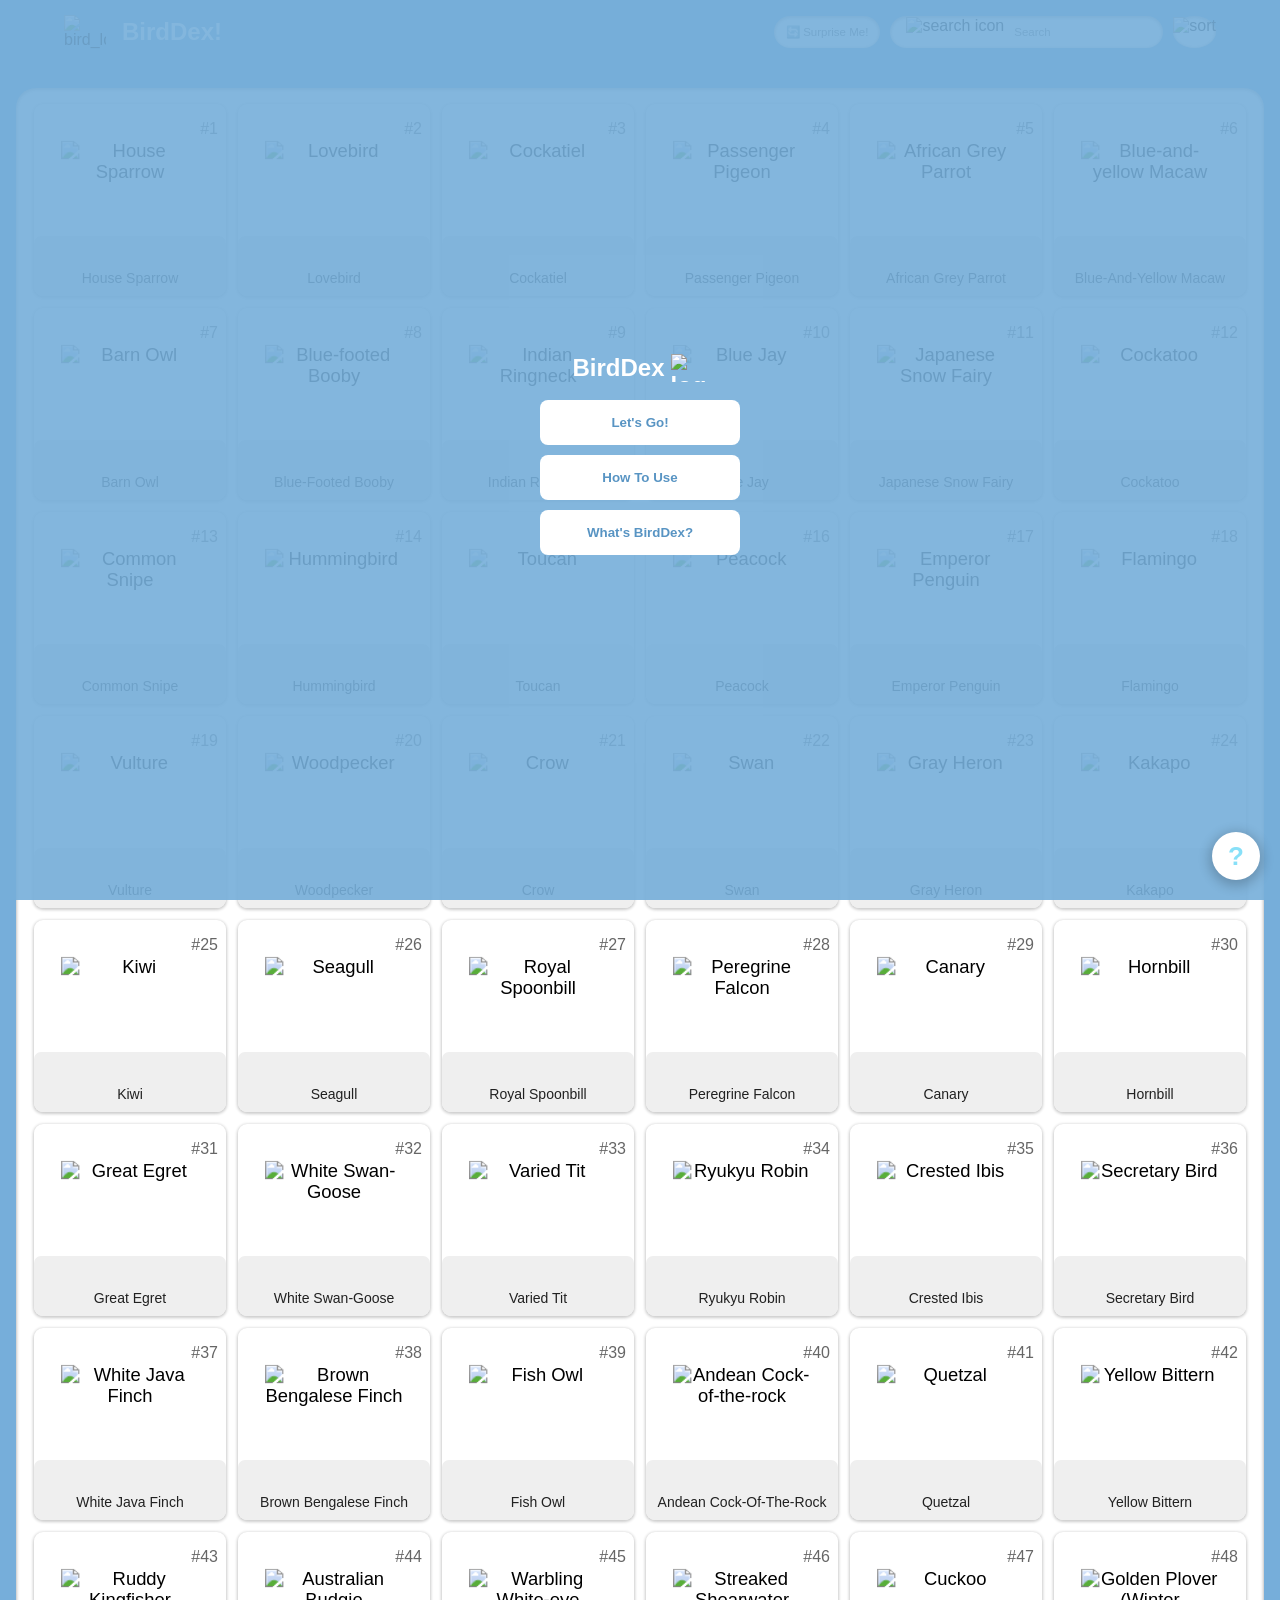
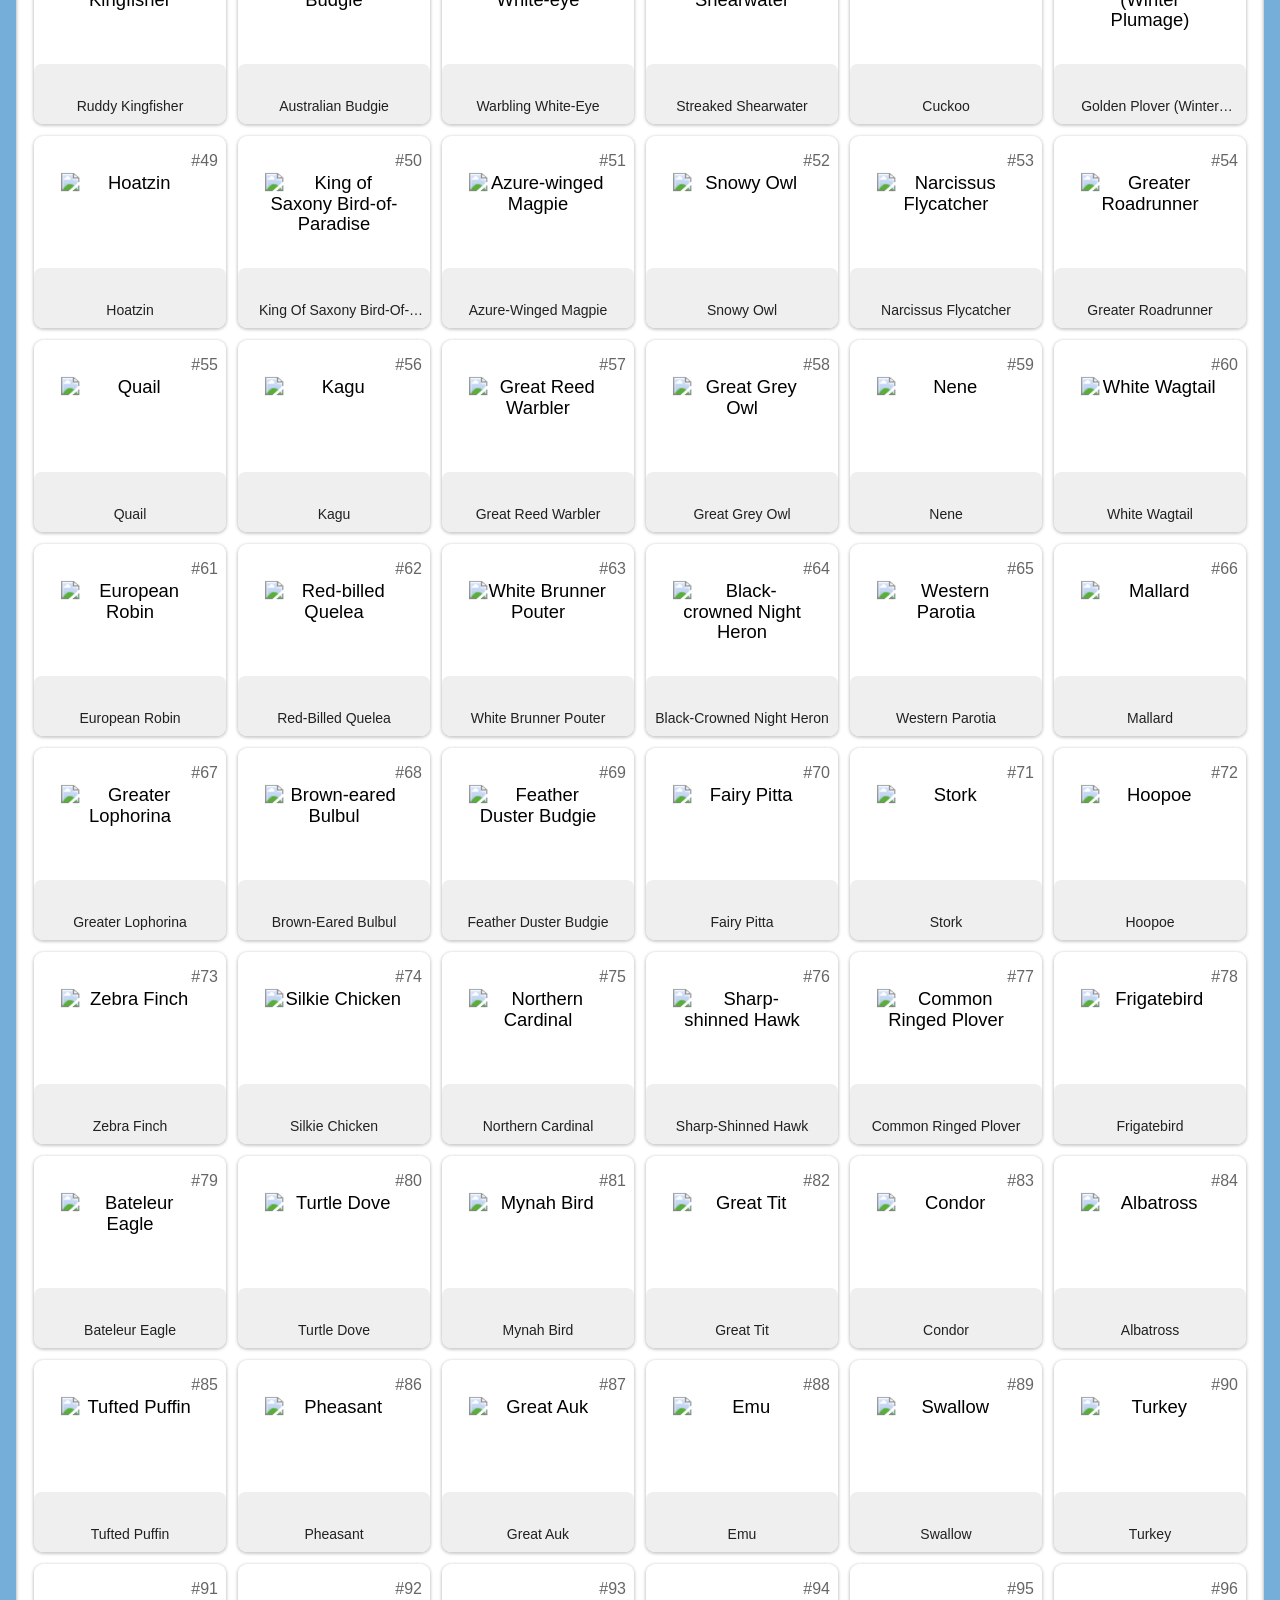
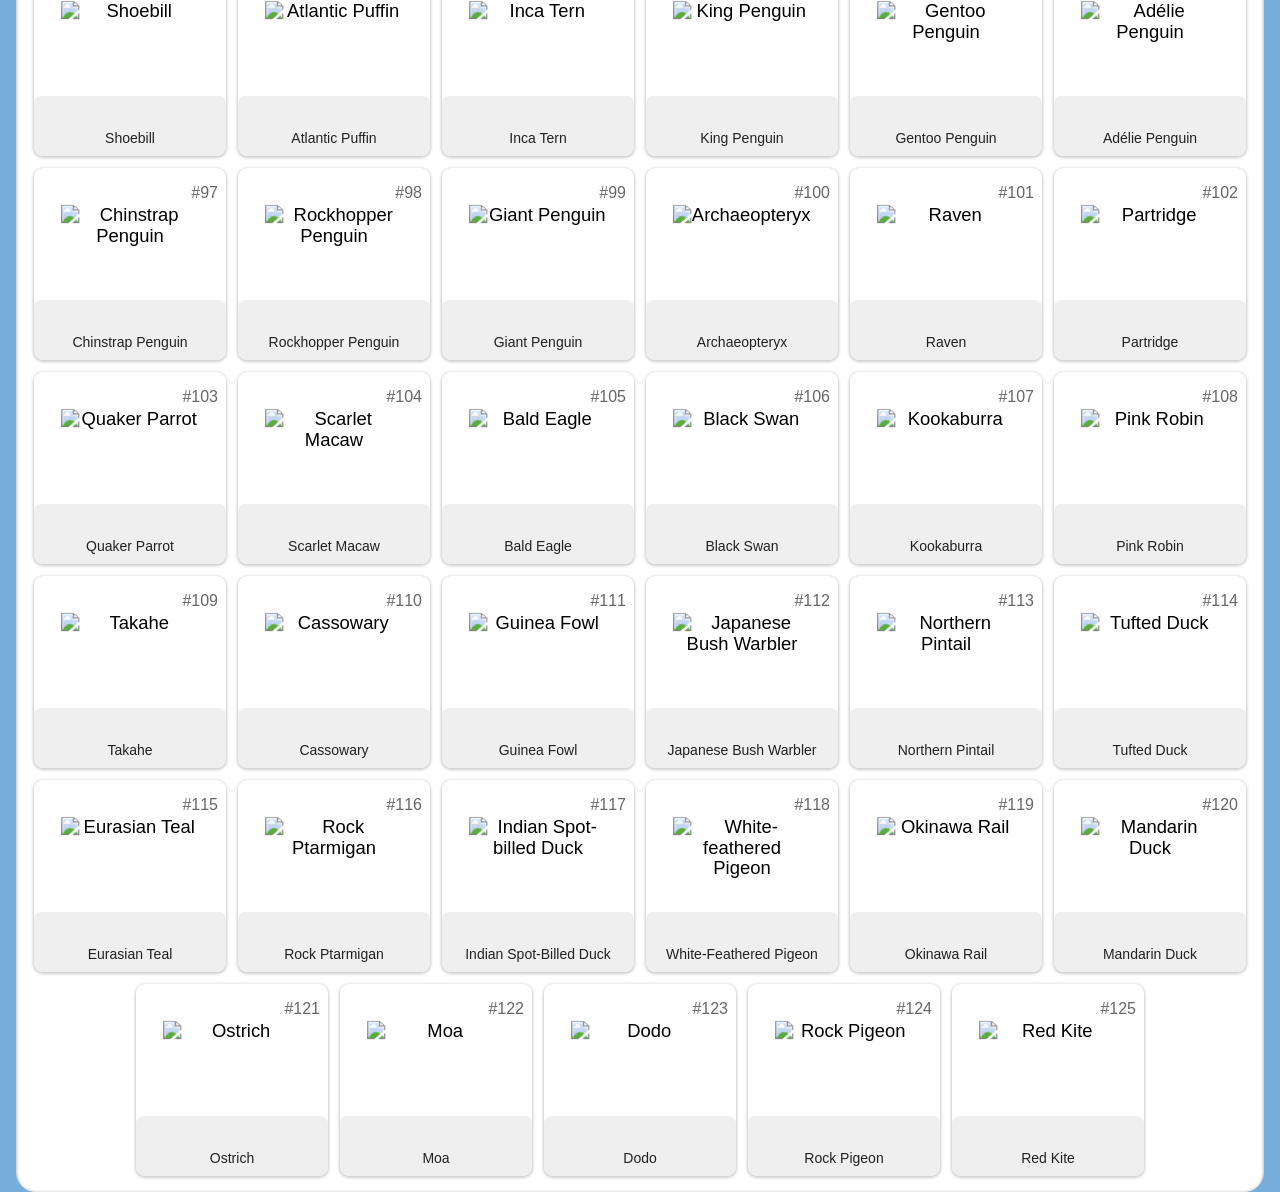
==== detail.html @ 30251beb "Add files via upload" ====
<!DOCTYPE html>
<html lang="en">
<head>
<meta charset="UTF-8">
<meta name="viewport" content="width=device-width, initial-scale=1.0">
<title>Bird Detail</title>

<link rel="stylesheet" href="style.css">

<style>
.detail-img-wrapper img {
  width: 210px;
  height: 210px;
  object-fit: contain;
}
</style>

<link href="https://fonts.googleapis.com/css2?family=Poppins:wght@400;700&display=swap" rel="stylesheet">
<script src="./bird-detail.js" defer></script>
</head>

<body>

<main class="detail-main main">

  <!-- HEADER -->
  <header class="header">
    <div class="header-wrapper">

      <div class="header-wrap">
        <!-- ✅ ADDED id="homeBtn" -->
        <a href="./index.html" class="back-btn-wrap" id="homeBtn">
          <img src="./assets/back-to-home.svg" alt="back to home" class="back-btn"/>
        </a>

        <div class="name-wrap">
          <h1 class="name"></h1>
        </div>
      </div>

      <div class="birds-id-wrap">
        <p class="body2-fonts"></p>
      </div>

    </div>
  </header>

  <!-- IMAGE + ARROWS -->
  <div class="featured-img">
    <a href="#" class="arrow left-arrow" id="leftArrow">
      <img src="./assets/chevron_left.svg" alt="back">
    </a>

    <div class="detail-img-wrapper">
      <img src="" alt="">

      <button class="sound-btn">
        <img src="./assets/sound.png" alt="play sound">
      </button>
    </div>

    <a href="#" class="arrow right-arrow" id="rightArrow">
      <img src="./assets/chevron_right.svg" alt="forward">
    </a>
  </div>

  <!-- DETAIL CARD -->
  <div class="detail-card-detail-wrapper">

    <!-- TYPES -->
    <div class="power-wrapper"></div>

    <!-- ABOUT TITLE -->
    <p class="body2-fonts about-text">About</p>

    <!-- WEIGHT / WINGSPAN / ABILITY -->
    <div class="birds-detail-wrapper">

      <div class="birds-detail-wrap">
        <div class="birds-detail">
          <img src="./assets/weight.svg" alt="weight">
          <p class="body3-fonts weight"></p>
        </div>
        <p class="caption-fonts">Weight</p>
      </div>

      <div class="birds-detail-wrap">
        <div class="birds-detail">
          <img src="./assets/height.svg" alt="wingspan" class="straighten"/>
          <p class="body3-fonts height"></p>
        </div>
        <p class="caption-fonts">Wingspan</p>
      </div>

      <div class="birds-detail-wrap">
        <div class="birds-detail ability"></div>
        <p class="caption-fonts">Ability</p>
      </div>

    </div> 

    <!-- DESCRIPTION -->
    <p class="body3-fonts birds-description"></p>

    <!-- BASE STATS TITLE -->
    <p class="body2-fonts about-text">Base Stats</p>

    <!-- STATS -->
    <div class="stats-wrapper"></div>

  </div>

  <!-- BACKGROUND LOGO -->
  <img src="./assets/birdlogofinal.svg" alt="birdlogo" class="detail-bg"/>

</main>

</body>
</html>
---- style.css ----
:root {
  --type-color: "";
  --type-color-dark: "";
  --identity-primary: #76aeda;
  --accents-color-blue: #88e0f8;
  --name-align-home: center;

  --grayscale-dark: #212121;
  --grayscale-medium: #666666;
  --grayscale-light: #e0e0e0;
  --grayscale-background: #efefef;
  --grayscale-white: #ffffff;

  --headline-font-size: 24px;
  --body1-font-size: 20px;
  --body2-font-size: 16px;
  --body3-font-size: 11.5px;
  --subtitle1-font-size: 14px;
  --subtitle2-font-size: 12px;
  --subtitle3-font-size: 10px;
  --caption-font-size: 12px;
  --id-home: 16px;
  --name-home: 14px;


  --headline-line-height: 32px;
  --common-line-height: 16px;
  --caption-line-height: 12px;

  --font-weight-regular: 400;
  --font-weight-bold: 700;

  --drop-shadow: 0px 1px 3px 1px rgba(0, 0, 0, 0.2);
  --drop-shadow-hover: 0px 3px 12px 3px rgba(0, 0, 0, 0.2);
  --drop-shadow-inner: 0px 1px 3px 1px rgba(0, 0, 0, 0.25) inset;
}


#intro-screen {
  position: fixed;
  top: 0;
  left: 0;
  width: 100%;
  height: 100%;
  background-color: rgba(118, 174, 218, 0.9);
  display: flex;
  justify-content: center;
  align-items: center;
  z-index: 9999;
  opacity: 1;
  transition: opacity 0.6s ease;
}

#intro-screen.fade-out {
  opacity: 0;
  pointer-events: none;
}

.intro-content {
  text-align: center;
  color: white;
  animation: slideUp 0.8s ease forwards;
  opacity: 0;
}

#intro-screen button {
  display: block;
  margin: 10px auto;
  padding: 10px 20px;
  border: none;
  border-radius: 8px;
  cursor: pointer;
  width: 200px;
  height: 45px;
  font-weight: bold;
}

.hidden {
  display: none;
}

.intro-content {
  text-align: center;
  color: white;
  animation: slideUp 0.8s ease forwards;
  opacity: 0;
}

@keyframes slideUp {
  from {
    transform: translateY(40px);
    opacity: 0;
  }
  to {
    transform: translateY(0);
    opacity: 1;
  }
}

@keyframes slideUpOut {
  from {
    transform: translateY(0);
    opacity: 1;
  }
  to {
    transform: translateY(-40px);
    opacity: 0;
  }
}

.intro-exit {
  animation: slideUpOut 0.6s ease forwards;
}

#start-btn {
  background-color: white;
  color: #5894c3;
}

#help-btn {
  background-color: white;
  color: #5894c3;
}

#info-btn {
  background-color: white;
  color: #5894c3;
}


#intro-screen button:hover {
  opacity: 0.8;
}


#help-text {
  max-height: 200px;   /* 👈 limit height */
  overflow-y: auto;
  background: white;
  color: #76aeda;
  margin-top: 15px;
  padding: 15px;
  border-radius: 10px;
  width: 45%;
  margin-left: auto;
  margin-right: auto;
  box-shadow: 0px 4px 12px rgba(0,0,0,0.2);

  animation: fadeIn 0.3s ease;
}

#info-text {
  max-height: 200px;   /* 👈 limit height */
  overflow-y: auto;
  background: white;
  color: #76aeda;
  margin-top: 15px;
  padding: 15px;
  border-radius: 10px;
  width: 220px;
  margin-left: auto;
  margin-right: auto;
  box-shadow: 0px 4px 12px rgba(0,0,0,0.2);

  animation: fadeIn 0.3s ease;
}

@keyframes fadeIn {
  from { opacity: 0; transform: translateY(10px); }
  to { opacity: 1; transform: translateY(0); }
}

.intro-title {
  display: flex;
  align-items: center;
  justify-content: center;
  gap: 6px;
}

.intro-logo {
  width: 37px;
  height: 28px;
}

/* Index page */

h2,
h3,
h4,
.body1-fonts,
.body2-fonts,
.body3-fonts,
.id-home,
.name-home {
  line-height: var(--common-line-height);
}

.logo-wrapper:hover {
  opacity: 0.8;
}


body {
  margin: 0;
  min-height: 100dvh;
  width: 100%;
  overflow-x: hidden;   
  font-family: "Poppins", sans-serif;
}

h1 {
  font-size: var(--headline-font-size);
  line-height: var(--headline-line-height);
}

h2 {
  font-size: var(--subtitle1-font-size);
}

h3 {
  font-size: var(--subtitle2-font-size);
}

h4 {
  font-size: var(--subtitle3-font-size);
}

.body1-fonts {
  font-size: var(--body1-font-size);
}

.body2-fonts {
  font-size: var(--body2-font-size);
}

.body3-fonts {
  font-size: var(--body3-font-size);
}

.id-home {
  font-size: var(--id-home);
  font-weight: bold;
}

.name-home {
  font-size: var(--name-home);
}

.caption-fonts {
  font-size: var(--caption-font-size);
  line-height: var(--caption-line-height);
}

input:focus-visible {
  outline: 0;
}

.featured-img a.arrow.hidden {
  display: none;
}


.main{
  position: relative;
  background-color: var(--identity-primary);
  min-height: 100dvh;
  width: 100%;
  display: flex;
  flex-direction: column;
  align-items: center;
  overflow: hidden;

}


.header-home {
  width: 90%;
  flex-shrink: 0;
}


.container {
  width: 100%;
  margin: 0;
}

.logo-wrapper {
  display: flex;
  align-items: center;
  width: 700px;
  height: auto;
  cursor: pointer;
  text-decoration: none;  
  color: inherit;  
}

.logo-wrapper > h1 {
  color: var(--grayscale-white);
}

.logo-wrapper > img {
  margin-right: 16px;
}

.search-wrapper {
  width: 100%;
}

.header-home .container {
display: flex;
flex-wrap: wrap; /* 👈 allows wrapping instead of breaking */
align-items: center;
gap: 10px;
}

/* Search takes full width row */
.search-wrap {
order: 3;
width: 100%;
}

/* Keep sort next to it nicely */
.sort-wrapper {
order: 4;
}

/* Keep button on the right */
#surpriseBtn {
margin-left: auto;
order: 2;
}

/* Logo first */
.logo-wrapper {
order: 1;
}



#surpriseBtn {
  background-color: var(--grayscale-white);
  border-radius: 16px;
  height: 32px;
  padding: 0 12px;

  box-shadow: var(--drop-shadow-inner);

  border: none;
  cursor: pointer;

  font-size: var(--body3-font-size);
  color: var(--grayscale-medium);

  display: flex;
  align-items: center;
  justify-content: center;

  transition: 0.15s ease;
}

#surpriseBtn:hover {
  opacity: 0.7;
}


.help2-btn {
  position: fixed;            /* 👈 key */
  bottom: 20px;               /* distance from bottom */
  right: 20px;                /* distance from right */

  width: 3rem;
  height: 3rem;

  background-color: var(--grayscale-white);
  border-radius: 50%;

  color: var(--accents-color-blue);
  font-size: 26px;
  font-weight: bold;

  border: none;
  outline: none;

  display: flex;
  align-items: center;
  justify-content: center;

  box-shadow: var(--drop-shadow-hover);
  cursor: pointer;

  z-index: 10000; /* 👈 ABOVE EVERYTHING */
}

/* Overlay (blue tint) */
.help-overlay {
  position: fixed;
  inset: 0;
  background: rgba(118, 174, 218, 0.6);

  display: none; /* hidden by default */
  align-items: center;
  justify-content: center;

  z-index: 9999;
}

/* when active */
.help-overlay.active {
  display: flex;
}


/* White popup */
.help-modal {
  background: white;
  padding: 20px;
  border-radius: 12px;
  width: 300px;
  box-shadow: var(--drop-shadow-hover);
  text-align: center;
}

.search-wrap {
position: relative;
display: flex;
align-items: center;
background-color: var(--grayscale-white);
border-radius: 999px; /* fully rounded */
box-shadow: var(--drop-shadow-inner);
height: 32px;
gap: 8px;
flex: 1; /* 👈 makes it stretch */
padding-right: 8px;
width: 100%;
}

.search-icon {
  margin-left: 16px;
}

.search-wrap svg path {
  fill: var(--identity-primary);
}

.search-wrap > input {
flex: 1;
min-width: 0;
border: none;
background: transparent;
height: 100%; /* 👈 important */
color: var(--grayscale-dark);
}

.sort-wrapper {
  position: relative;
  flex: shrink;
}

.sort-wrap {
  background-color: var(--grayscale-white);
  border-radius: 100%;
  min-width: 2rem;
  min-height: 2rem;
  box-shadow: var(--drop-shadow-inner);
  display: flex;
  align-items: center;
  justify-content: center;
  position: relative;
}

.search-close-icon {
  position: absolute;
  right: 1rem;
  display: none;
  cursor: pointer;
}

.search-close-icon-visible {
  display: block;
}



.filter-wrapper {
position: absolute;
top: 45px;
right: 0;

background: var(--identity-primary); /* blue header bg */
border-radius: 16px;
padding: 12px;

width: 200px;

box-shadow: var(--drop-shadow-hover);

display: none;
z-index: 5000;

}

.filter-wrap {
background: white;
border-radius: 12px;
padding: 12px;

box-shadow: var(--drop-shadow-inner); /* 👈 soft inset look */
}

/* options */
.filter-wrap > div {
display: flex;
align-items: center;
gap: 8px;

margin-bottom: 10px;
color: var(--grayscale-medium);
font-size: 14px;
}

.filter-wrap > div:last-child {
margin-bottom: 0;
}

/* radio + checkbox color */
.filter-wrap input {
accent-color: var(--identity-primary);
}

#type-dropdown {
margin-top: 6px;
}

#type-select {
width: 100%;
border-radius: 8px;
border: 1px solid var(--grayscale-light);
padding: 4px;

color: var(--grayscale-medium);
background: white;
}

/* show */
.filter-wrapper-open {
display: block;
}

/* "Sort by" title */
.filter-wrapper::before {
content: "Sort by";
display: block;
color: white;
font-weight: var(--font-weight-bold);
margin-bottom: 10px;
padding-left: 4px;
}

/* each option */
.filter-wrapper > div {
padding: 8px 16px;
display: flex;
align-items: center;
gap: 8px;
color: var(--grayscale-medium);
font-size: 14px;
cursor: pointer;
transition: background 0.15s ease;
}

/* hover effect like your screenshot */
.filter-wrapper > div:hover {
background: rgba(255,255,255,0.08);
}

/* inputs */
.filter-wrapper input {
accent-color: var(--grayscale-medium);
}

/* dropdown select */
#type-dropdown {
margin-top: 6px;
padding: 0 12px;
}

#type-select {
width: 100%;
background: transparent;
color: white;
border: 1px solid rgba(255,255,255,0.2);
border-radius: 6px;
padding: 4px;
}

.bird-list {
  background-color: var(--grayscale-white);
  box-shadow: var(--drop-shadow-inner);
  border-radius: 1.25rem;
  min-height: calc(85.5% - 1rem);
  width: calc(100% - 2rem);
  max-height: 80%;
  overflow-y: auto;
  flex: 1;
  margin-top: 1.5rem;
}

.list-wrapper {
  margin: 1rem 0;
  display: flex;
  align-items: center;
  justify-content: center;
  flex-wrap: wrap;
  gap: 0.75rem;
}

.list-item {
  border-radius: 9px;
  box-shadow: var(--drop-shadow);
  background-color: var(--grayscale-white);
  width:12rem;
  height:12rem;
  text-align: center;
  text-decoration: none;
  cursor: pointer;
  overflow: hidden;
  transition: transform 0.1s ease, box-shadow 0.1s ease;
  transform-origin: center;
}

.list-item:hover {
  transform: scale(1.05); 
  box-shadow: var(--drop-shadow-hover); 
}
 
.list-item .number-wrap {
  min-height: 16px;
  text-align: right;
  padding: 0 8px;
  color: var(--grayscale-medium);
}

.list-item .name-wrap {
  border-radius: 7px;
  text-align: var(--name-align-home);
  background-color: var(--grayscale-background);
  padding: 20px 8px 4px 8px;
  color: var(--grayscale-dark);
  margin-top: -18px;
}

.list-item .name-wrap p {
  text-transform: capitalize;

  display: -webkit-box;
  -webkit-line-clamp: 1;        /* 👈 limit to 1 line */
  -webkit-box-orient: vertical;
  overflow: hidden;

  text-overflow: clip;      /* adds "..." */
}

.list-item .img-wrap {
  width: 120px;
  height: 100px;
  margin: auto;
  display: flex;
  align-items: center;
  justify-content: center;

}

.list-item .img-wrap img {
  width: 110%;
  height: 110%;
  object-fit: contain;
  transform: scale(1.15);
  transform-origin: center;
}

/* detail page */
.detail-main {
  position: relative;
  overflow: hidden;

  display: flex;
  flex-direction: column;
}

.detail-main .header {
  padding: 20px 20px 24px 20px;
  position: relative;
  z-index: 2;
} 

.detail-main .header-wrapper {
  position: relat ive;
  display: flex;
  align-items: center;
  height: 40px;
}

.detail-main .header-wrap {
  position: absolute;
  left: -220px;
  display: flex;
  align-items: center;
  column-gap: 16px;
}

.birds-id-wrap {
  position: absolute;
  left: 190px;
}


.name-wrap {
  max-width: 350px; 
  text-align: left;
}

.name-wrap h1 {
  white-space: nowrap;        
  overflow: hidden;
  text-overflow: ellipsis;   
  margin: 0;
}

.scientific-name {
  white-space: nowrap;       
  overflow: hidden;
  text-overflow: ellipsis;   
  display: block;
  margin-top: 2px;
}

.detail-main .back-btn-wrap {
  max-height: 32px;
}

.detail-main .back-btn-wrap path,
.detail-main .header-wrapper p,
.detail-main .header-wrapper h1 {
  fill: var(--grayscale-white);
  color: var(--grayscale-white);
}

.detail-main .birds-id-wrap p {
  font-weight: var(--font-weight-bold);
}

.detail-img-wrapper {
  width: 40vw;
  max-width: 200px;
  aspect-ratio: 1 / 1;
  margin: auto;
  position: relative;
  z-index: 3;
}

.detail-img-wrapper img {
  width: 100%;
  height: 100%;
}

.sound-btn {
  position: absolute;
  top: 100%;
  left: clamp(270px, 2vw, 20px);
  transform: scale(1.5);
  transform-origin: center;
  size: fixed;
  z-index: 5;
  background: transparent;
  border: none;
  cursor: pointer;
  padding: 0;
}

.sound-btn img {
  width: 40px;
  height: 40px;
  display: block;
  size: absolute;
  max-width: 56px;
  max-height: 56px;
  
}

.sound-btn.active {
  transform: scale(1.35);
  opacity: 0.6;
}

.sound-btn::after {
  content: "";
  position: absolute;
  inset: 0;
  background: hsla(var(--sound-hue, 0), 90%, 15%, 0.70);
  mix-blend-mode: color;
  pointer-events: none;
  -webkit-mask: url("./assets/sound.png") no-repeat center;
  -webkit-mask-size: contain;

  mask: url("./assets/sound.png") no-repeat center;
  mask-size: contain;

}

.detail-card-detail-wrapper {
  width: 90%;
  max-width: 540px;

 
  max-height: 60vh;           /* ✅ prevents overflow on small screens */

  margin: -50px auto 0 auto;
  border-radius: 8px;
  background-color: var(--grayscale-white);
  padding: 56px 20px 20px 20px;

  display: flex;
  flex-direction: column;
 
}

.power-wrapper {
  display: flex;
  justify-content: center;
  align-items: center;
  flex-wrap: wrap;
  gap: 16px;
}

.power-wrapper > p {
  border-radius: 10px;
  padding: 2px 8px;
  font-weight: var(--font-weight-bold);
  color: var(--grayscale-white);
  text-transform: capitalize;

  transition: opacity 0.15s ease; /* 👈 smooth */
  cursor: pointer; /* 👈 shows it's interactive */
}

.power-wrapper > p:hover {
  opacity: 0.7; /* 👈 80% opacity */
}

.type.songbird {
  background-color: #6FA8DC;
}

.type.bird-of-paradise {
  background-color: #ddd563;
}

.type.parrot {
  background-color: #5FBF8F;
}

.type.raptor {
  background-color: #E07A5F;
}

.type.waterfowl {
  background-color: #4F8FBF;
}

.type.wader {
  background-color: #9ED9D2;
}

.type.seabird {
  background-color: #5C7AEA;
}

.type.ground {
  background-color: #8C6D5A;
}

.type.flightless {
  background-color: #7C84A6;
}

.type.tropical {
  background-color: #E5739A;
}

.type.forest {
  background-color: #5C8D63;
}

.type.corvid {
  background-color: #4B4E6D;
}

.type.domestic {
  background-color: #B284E6;
}

.type.urban {
  background-color: #9A9A9A;
}

.type.columbid {
  background-color: #B57FB3;
}

.type.nectarbird {
  background-color: #F4A261;
}

.type.extinct {
  background-color: #9C5C6B;
}

.type.generalist {
  background-color: #48BFA3;
}


.birds-detail.ability p {
  text-transform: capitalize;
  word-break: break-all;
}

.list-item .name-wrap p {
  text-transform: capitalize;
}

.scientific-name {
  font-size: 12px;
  font-style: italic;
  color: rgba(255, 255, 255, 0.85); /* matches header vibe */
  margin-top: -4px;
}

.detail-card-detail-wrapper .about-text {
  font-weight: var(--font-weight-bold);
  text-align: center;
}

.birds-detail-wrapper {
  display: flex;
  align-items: flex-end;
}

.birds-detail-wrapper .birds-detail-wrap {
  flex: 1;
  text-align: center;
  position: relative;
}

.birds-detail-wrap:before {
  content: "";
  background-color: var(--grayscale-light);
  width: 1px;
  height: 100%;
  position: absolute;
  right: 0;
  top: 0;
  bottom: 0;
  margin: auto;
}

.birds-detail-wrap:last-child::before {
  display: none;
}

.birds-detail {
  display: flex;
  justify-content: center;
  align-items: center;
  padding: 8px 20px;
  gap: 8px;
}

.birds-detail-wrapper {
  min-height: 76px;
}

.birds-detail.ability {
  flex-direction: column;
  gap: 0;
  align-items: center;
  padding: 8px 5px;
}

.birds-detail-wrap > .caption-fonts {
  color: var(--grayscale-medium);
}

.birds-detail-wrap .straighten {
  transform: rotate(90deg);
}

.detail-card-detail-wrapper .birds-description {
  color: var(--grayscale-dark);
  text-align: center;
}

.birds-description {
  max-width: 90%;
  margin: 0 auto;
  text-align: center;
}


.stats-wrap {
  display: flex;
  align-items: center;
  justify-content: flex-start;
  width: 100%;
  gap: 12px;
}

.stats-wrap p.stats {
  width: 45px;
  text-align: right;
  font-weight: var(--font-weight-bold);
  color: var(--type-color);
  position: relative;
  padding-right: 10px;
}

.stats-wrap p.stats::after {
  content: "|";
  position: absolute;
  right: 0;
  color: var(--grayscale-medium);
}

.stats-wrap p:not(.stats) {
  width: 35px;
  text-align: right;
}

.stats-wrap .progress-bar {
  flex: 1;             
  height: 6px;
  border-radius: 4px;
}

.detail-card-detail-wrapper > * {
  width: 100%;
}


/* background (unfilled part) */
.stats-wrap .progress-bar::-webkit-progress-bar {
  background-color: var(--type-color-dark);  
  border-radius: 4px;
}

/* filled part */
.stats-wrap .progress-bar::-webkit-progress-value {
  background-color: var(--type-color);  
  border-radius: 4px;
}

.detail-bg {
  position: absolute;
  width: 540px;

  top: 40px;
  right: 0px;
  transform: translateX(40%);

  opacity: 0.15;
  pointer-events: none;
}

.detail-bg path {
  fill: var(--grayscale-white);
}

div#not-found-message {
  display: none;
  position: absolute;
  left: 50%;
  top: 50%;
  transform: translate(-50%, -50%);
  font-size: 20px;
  font-weight: 600;
}

.arrow img {
  -webkit-filter: brightness(0) grayscale(1) invert(1);
  filter: brightness(0) grayscale(1) invert(1);
  width: 28px;
}

.featured-img {
  position: relative;
}

.featured-img a.arrow {
  display: inline-block;
  position: absolute;
  top: 50%;
  transform: translateY(-50%);
  z-index: 999;
}

.featured-img a.arrow.left-arrow {
  left: -2rem;
}

.featured-img a.arrow.right-arrow {
  right: -2rem;
}

.detail-main.main {
  height: max-content;
  border-color: transparent;
  background-color: transparent;
}
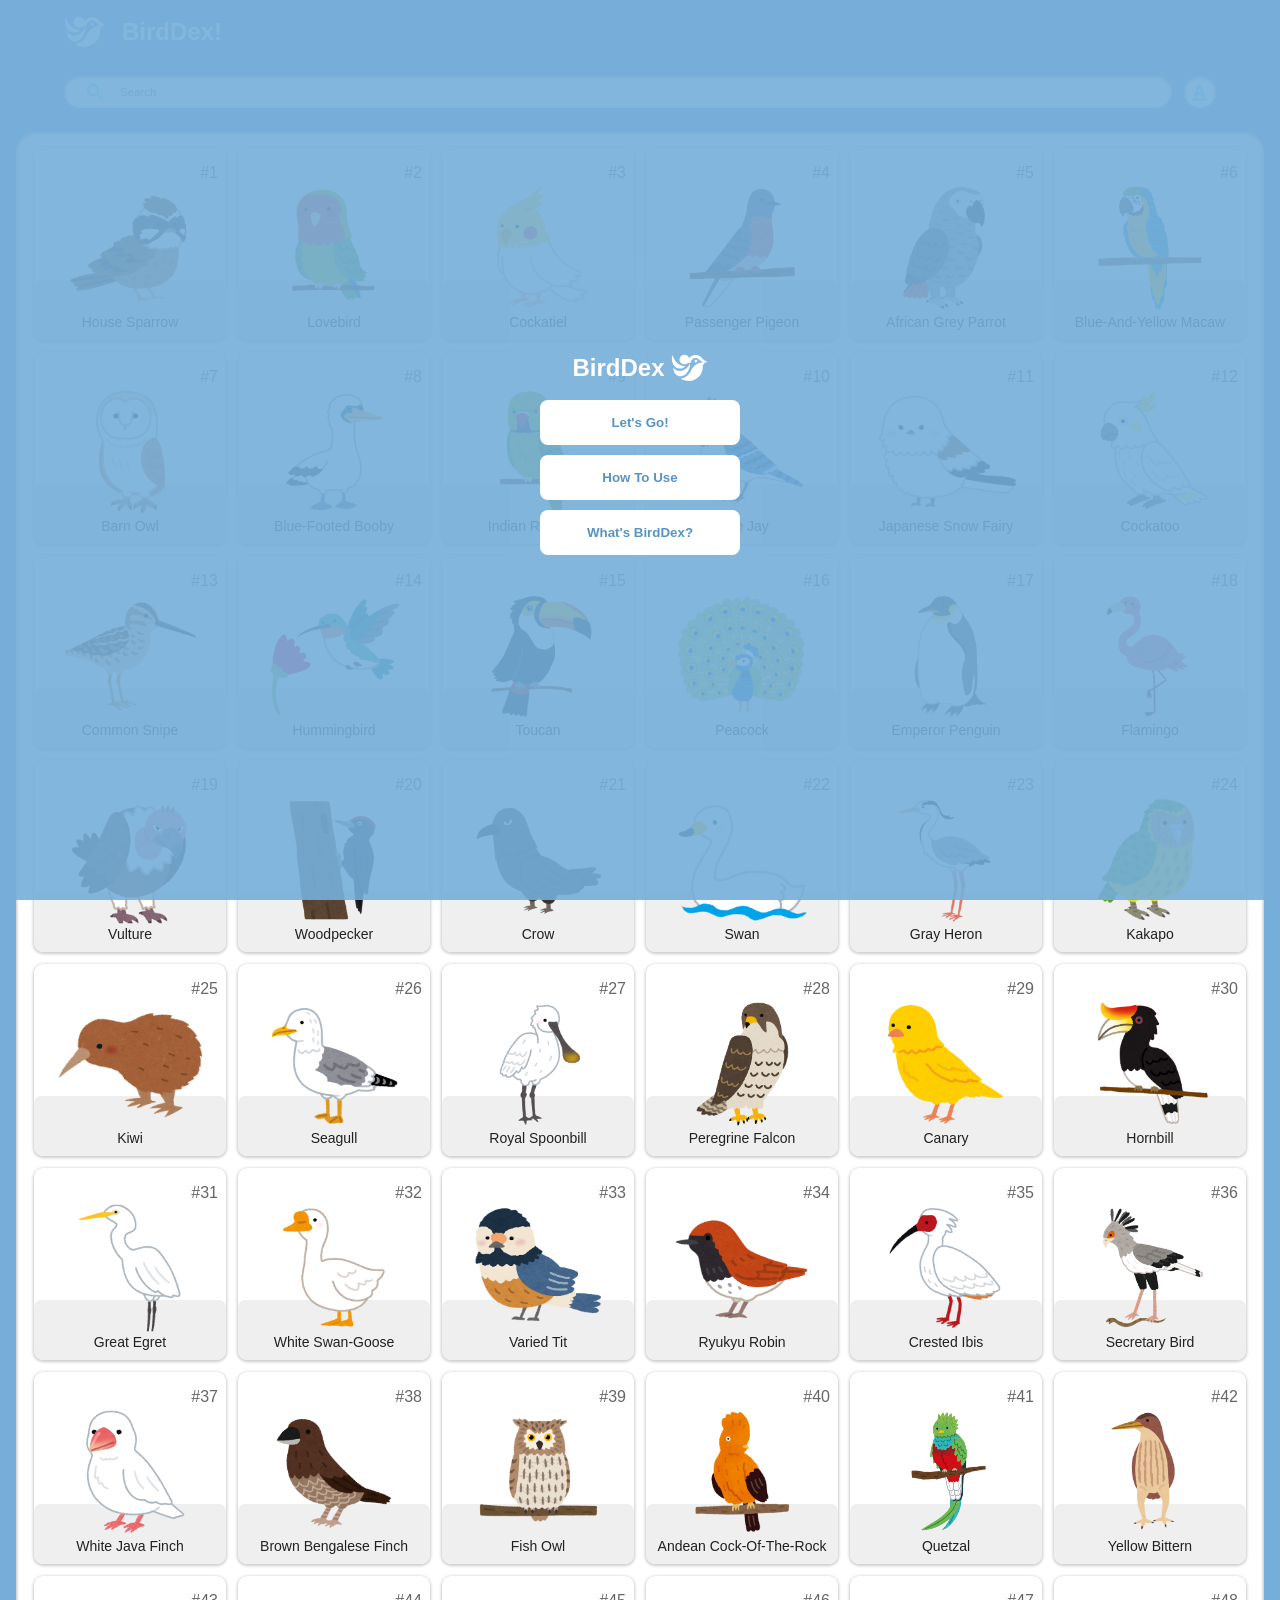
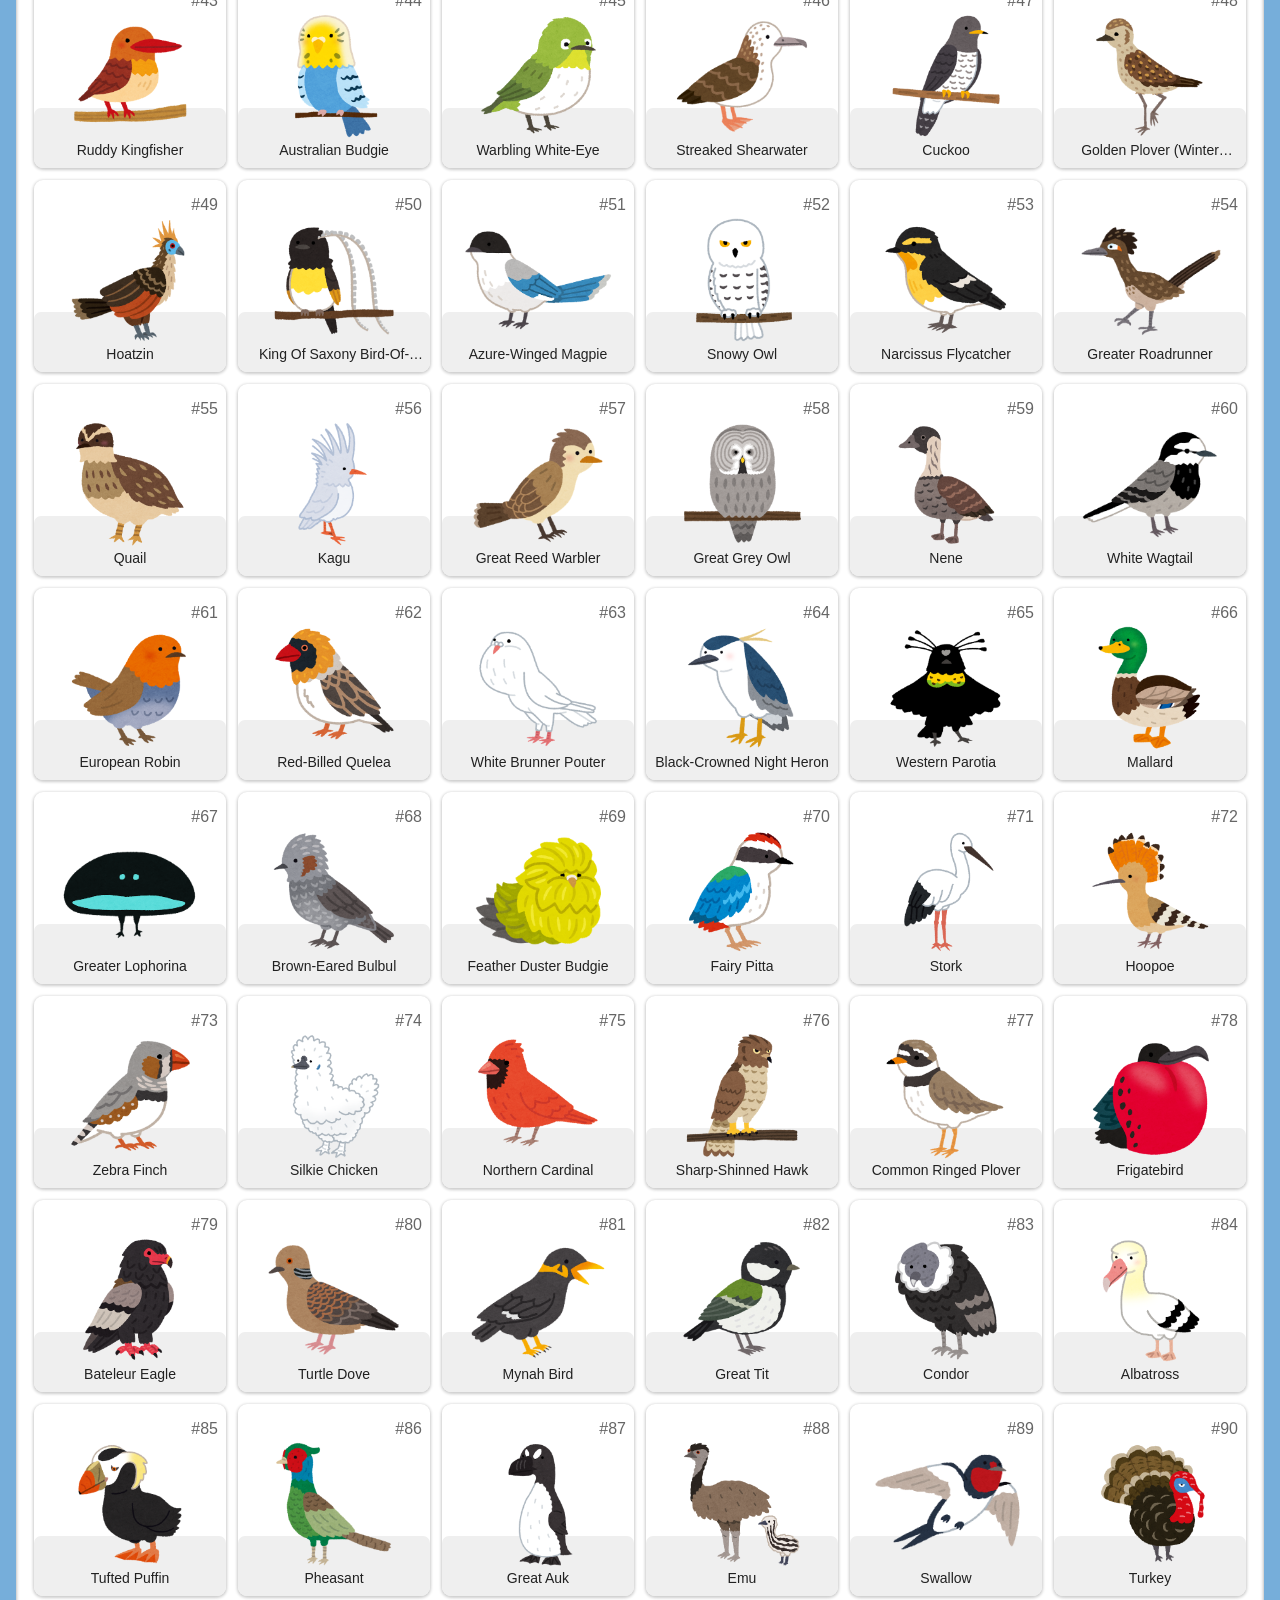
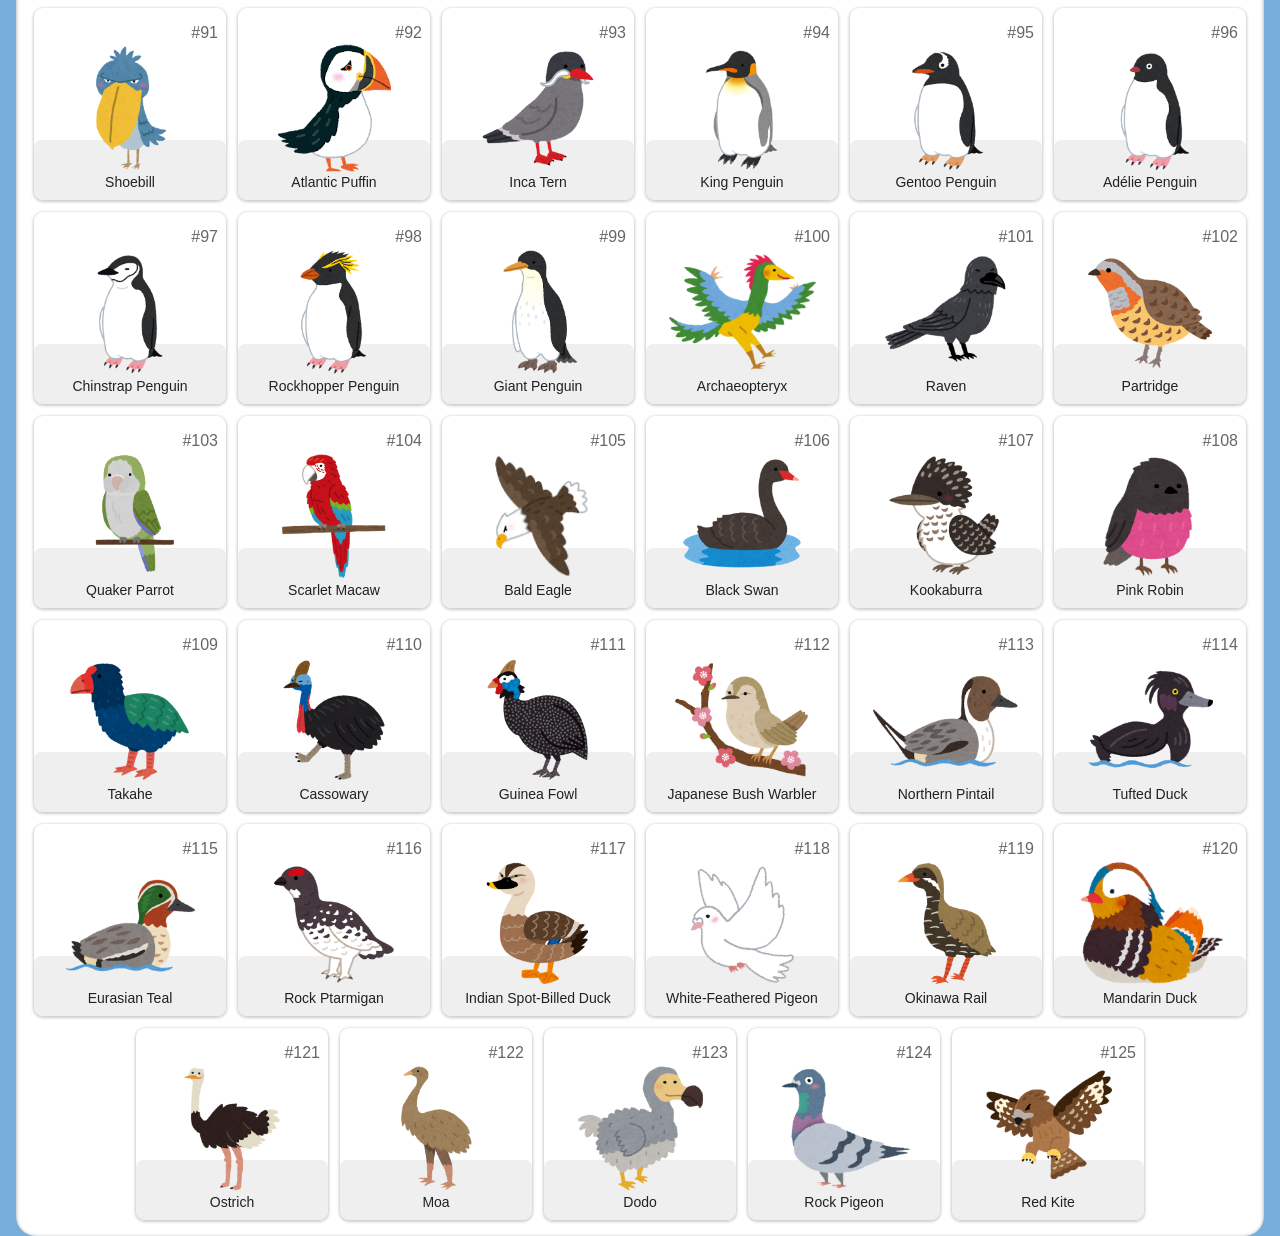
==== commit 62adc889: "Update detail.html" ====
--- a/detail.html
+++ b/detail.html
@@ -102,6 +102,8 @@
     <!-- DESCRIPTION -->
     <p class="body3-fonts birds-description"></p>
 
+    <button class="more-info-btn">More Info</button>
+
     <!-- BASE STATS TITLE -->
     <p class="body2-fonts about-text">Base Stats</p>
 
@@ -113,7 +115,38 @@
   <!-- BACKGROUND LOGO -->
   <img src="./assets/birdlogofinal.svg" alt="birdlogo" class="detail-bg"/>
 
+<!-- OVERLAY -->
+<div class="info-overlay">
+  <div class="info-modal">
+
+    <button class="close-btn">✕</button>
+
+    <h2>More Info</h2>
+
+    <p class="info-habitat"></p>
+    <p class="info-origin"></p>
+    <p class="info-diet"></p>
+    <p class="info-rarity"></p>
+
+    <h3>Stats Description</h3>
+    <p class="info-stats-desc"></p>
+
+  </div>
+</div>
+
+<!-- ABILITY MODAL -->
+<div class="ability-overlay">
+  <div class="info-modal">
+
+    <button class="close-btn ability-close">✕</button>
+
+    <h2>Ability</h2>
+    <p class="ability-desc-text"></p>
+
+  </div>
+</div>
+
 </main>
 
 </body>
-</html>+</html>
--- a/style.css
+++ b/style.css
@@ -307,36 +307,16 @@
   width: 100%;
 }
 
-.header-home .container {
-display: flex;
-flex-wrap: wrap; /* 👈 allows wrapping instead of breaking */
-align-items: center;
-gap: 10px;
-}
-
-/* Search takes full width row */
-.search-wrap {
-order: 3;
-width: 100%;
-}
-
-/* Keep sort next to it nicely */
-.sort-wrapper {
-order: 4;
-}
-
-/* Keep button on the right */
+.container {
+  width: 100%;
+  display: flex;
+  flex-direction: column;
+  gap: 12px;
+}
+
 #surpriseBtn {
 margin-left: auto;
-order: 2;
-}
-
-/* Logo first */
-.logo-wrapper {
-order: 1;
-}
-
-
+}
 
 #surpriseBtn {
   background-color: var(--grayscale-white);
@@ -350,7 +330,8 @@
   cursor: pointer;
 
   font-size: var(--body3-font-size);
-  color: var(--grayscale-medium);
+  font-weight: var(--font-weight-bold);
+  color: var(--identity-primary);
 
   display: flex;
   align-items: center;
@@ -426,13 +407,12 @@
 display: flex;
 align-items: center;
 background-color: var(--grayscale-white);
-border-radius: 999px; /* fully rounded */
+  border-radius: 16px;
 box-shadow: var(--drop-shadow-inner);
 height: 32px;
 gap: 8px;
-flex: 1; /* 👈 makes it stretch */
-padding-right: 8px;
-width: 100%;
+flex: 1;
+ 
 }
 
 .search-icon {
@@ -444,29 +424,28 @@
 }
 
 .search-wrap > input {
-flex: 1;
-min-width: 0;
+  width: 87%;
 border: none;
-background: transparent;
-height: 100%; /* 👈 important */
-color: var(--grayscale-dark);
 }
 
 .sort-wrapper {
   position: relative;
-  flex: shrink;
+  flex-shrink: 0;
 }
 
 .sort-wrap {
+  width: 32px;
+  height: 32px;
+  border-radius: 50%;
+
   background-color: var(--grayscale-white);
-  border-radius: 100%;
-  min-width: 2rem;
-  min-height: 2rem;
   box-shadow: var(--drop-shadow-inner);
+
   display: flex;
   align-items: center;
   justify-content: center;
-  position: relative;
+
+  flex-shrink: 0; /* prevents stretching */
 }
 
 .search-close-icon {
@@ -480,118 +459,70 @@
   display: block;
 }
 
-
+.top-bar {
+  display: flex;
+  align-items: center;
+  gap: 12px;
+  width: 100%;
+}
 
 .filter-wrapper {
 position: absolute;
-top: 45px;
-right: 0;
-
-background: var(--identity-primary); /* blue header bg */
-border-radius: 16px;
-padding: 12px;
-
-width: 200px;
-
+  background: var(--identity-primary);
+  border: 4px solid var(--identity-primary);
+  border-top: 0;
+  border-radius: 12px;
+  padding: 0px 4px 4px 4px;
+  right: 0px;
 box-shadow: var(--drop-shadow-hover);
-
+  min-width: 113px;
+  top: 40px;
 display: none;
 z-index: 5000;
-
+}
+
+.filter-wrapper-open {
+  display: block;
+}
+
+.filter-wrapper-overlay .main::before {
+  background-color: rgba(0, 0, 0, 0.4);
+  width: 100%;
+  height: 100%;
+  position: absolute;
+  left: 0;
+  right: 0;
+  top: 0;
+  bottom: 0;
+  z-index: 2;
+}
+
+.filter-wrapper > .body2-fonts {
+  color: var(--grayscale-white);
+  font-weight: var(--font-weight-bold);
+  padding: 16px 20px;
 }
 
 .filter-wrap {
-background: white;
-border-radius: 12px;
-padding: 12px;
-
-box-shadow: var(--drop-shadow-inner); /* 👈 soft inset look */
-}
-
-/* options */
+  background-color: var(--grayscale-white);
+  box-shadow: var(--drop-shadow-inner);
+  padding: 16px 20px;
+  border-radius: 8px;
+}
+
 .filter-wrap > div {
 display: flex;
 align-items: center;
 gap: 8px;
-
-margin-bottom: 10px;
-color: var(--grayscale-medium);
-font-size: 14px;
+  margin-bottom: 16px;
 }
 
 .filter-wrap > div:last-child {
-margin-bottom: 0;
-}
-
-/* radio + checkbox color */
+  margin-bottom: 0px;
+}
+
 .filter-wrap input {
 accent-color: var(--identity-primary);
-}
-
-#type-dropdown {
-margin-top: 6px;
-}
-
-#type-select {
-width: 100%;
-border-radius: 8px;
-border: 1px solid var(--grayscale-light);
-padding: 4px;
-
-color: var(--grayscale-medium);
-background: white;
-}
-
-/* show */
-.filter-wrapper-open {
-display: block;
-}
-
-/* "Sort by" title */
-.filter-wrapper::before {
-content: "Sort by";
-display: block;
-color: white;
-font-weight: var(--font-weight-bold);
-margin-bottom: 10px;
-padding-left: 4px;
-}
-
-/* each option */
-.filter-wrapper > div {
-padding: 8px 16px;
-display: flex;
-align-items: center;
-gap: 8px;
-color: var(--grayscale-medium);
-font-size: 14px;
-cursor: pointer;
-transition: background 0.15s ease;
-}
-
-/* hover effect like your screenshot */
-.filter-wrapper > div:hover {
-background: rgba(255,255,255,0.08);
-}
-
-/* inputs */
-.filter-wrapper input {
-accent-color: var(--grayscale-medium);
-}
-
-/* dropdown select */
-#type-dropdown {
-margin-top: 6px;
-padding: 0 12px;
-}
-
-#type-select {
-width: 100%;
-background: transparent;
-color: white;
-border: 1px solid rgba(255,255,255,0.2);
-border-radius: 6px;
-padding: 4px;
 }
 
 .bird-list {
